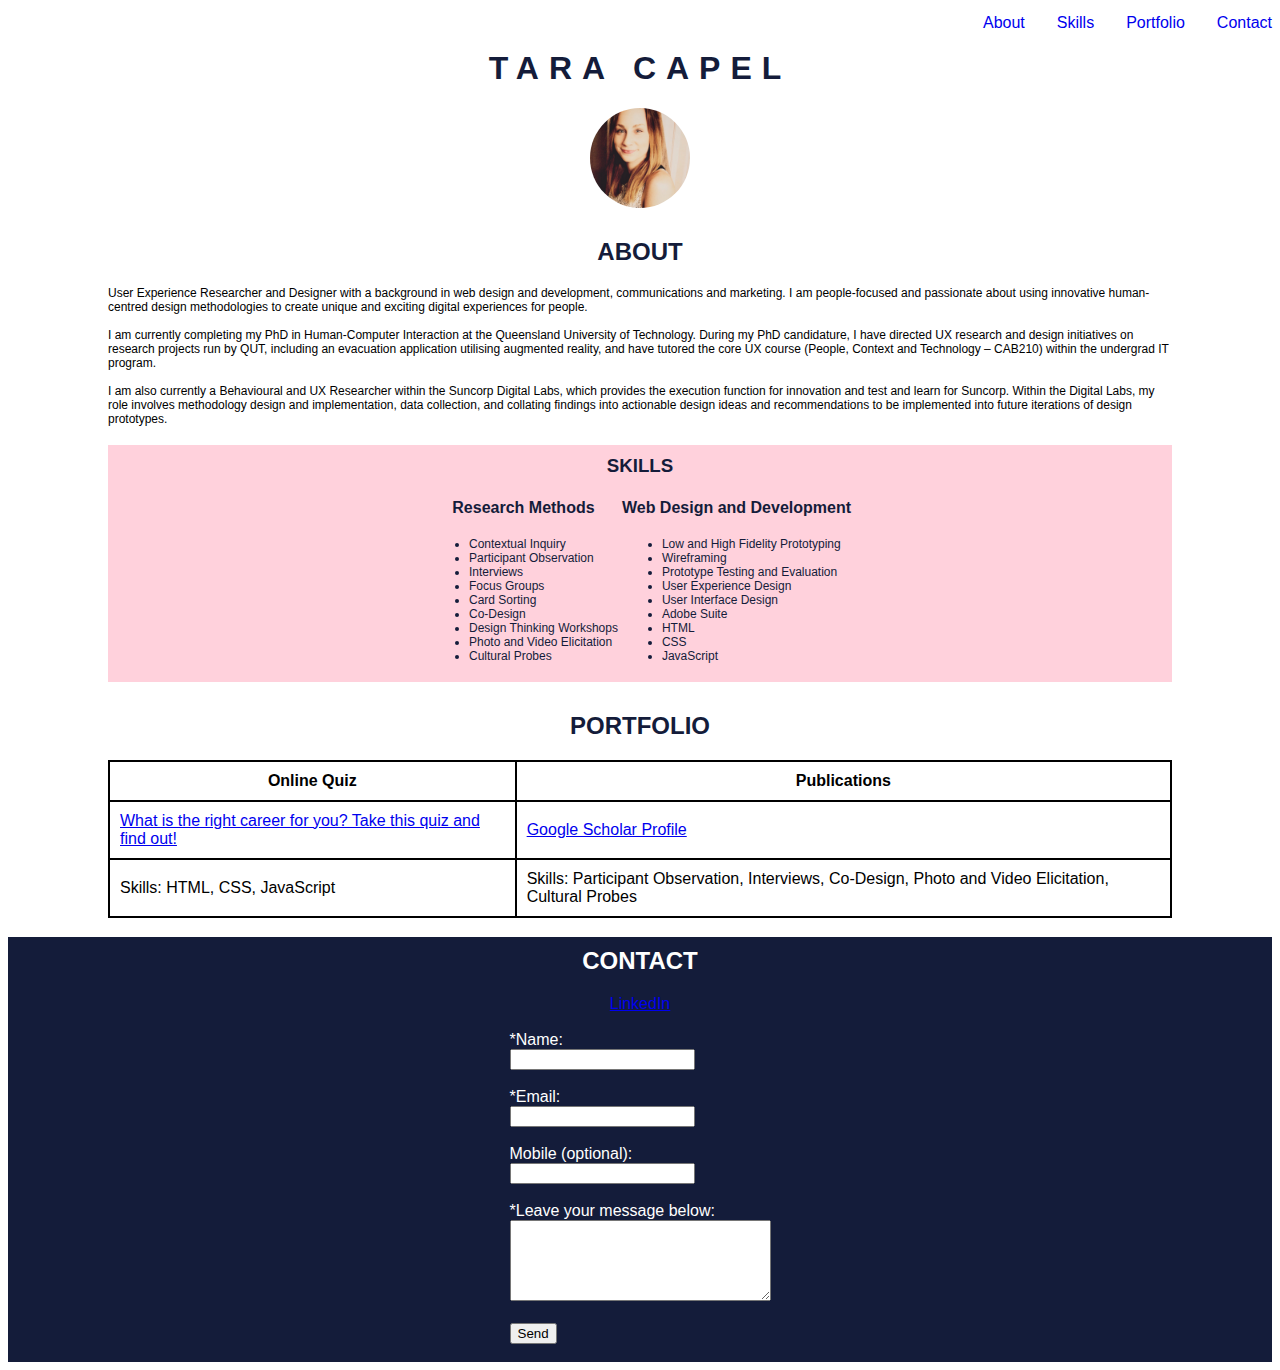
==== index.html @ 219ed420 "Add files via upload" ====
<!DOCTYPE html>
<html>
    <head>
        <link href="./style.css" type="text/css" rel="stylesheet">

        <!-- Load an icon library to show a hamburger menu (bars) on small screens -->
        <link rel="stylesheet" href="https://cdnjs.cloudflare.com/ajax/libs/font-awesome/4.7.0/css/font-awesome.min.css">
        
        <title>
            Tara Capel's Portfolio
        </title>
    </head>
        <body>
            <header>
                <nav class="topnav" id="portfolioTopnav">
                    <a href="#contact">Contact</a>
                    <a href="#portfolio">Portfolio</a>
                    <a href="#skills">Skills</a>
                    <a href="#about">About</a>
                    <a href="javascript:void(0);" class="icon" onclick="openMenu()">
                    <i class="fa fa-bars"></i>
                  </a>
                </nav>
                
                <h1>Tara Capel</h1>
                </header>

<main>
        <!--About section-->
        <div class="about" id="aboutsection">
            <figure>
                <a href="https://www.linkedin.com/in/taracapel/" target="_blank"><img src="./taracapel.png" height="100" alt="A photo of Tara Capel"/></a>
            </figure>

            <h2 id="about">About</h2>
            
            <p>User Experience Researcher and Designer with a background in web design and development, communications and marketing. I am people-focused and passionate about using innovative human-centred design methodologies to create unique and exciting digital experiences for people.
                <br>
                <br>
                I am currently completing my PhD in Human-Computer Interaction at the Queensland University of Technology. During my PhD candidature, I have directed UX research and design initiatives on research projects run by QUT, including an evacuation application utilising augmented reality, and have tutored the core UX course (People, Context and Technology – CAB210) within the undergrad IT program.
                <br>
                <br>
                I am also currently a Behavioural and UX Researcher within the Suncorp Digital Labs, which provides the execution function for innovation and test and learn for Suncorp. Within the Digital Labs, my role involves methodology design and implementation, data collection, and collating findings into actionable design ideas and recommendations to be implemented into future iterations of design prototypes.</p>
            
       

        <!--Skills section-->
    <div class="skills" id="skillssection">
        <h3 id="skills">Skills</h3>

        <table>
            <tr>
                <th>Research Methods</th>
                <th>Web Design and Development</th>
            </tr>
            <tr>
            <td><ul>
                <li>Contextual Inquiry</li>
                <li>Participant Observation</li>
                <li>Interviews</li>
                <li>Focus Groups</li>
                <li>Card Sorting</li>
                <li>Co-Design</li>
                <li>Design Thinking Workshops</li>
                <li>Photo and Video Elicitation</li>
                <li>Cultural Probes</li>
            </ul>
        </td>
            <td><ul>
                <li>Low and High Fidelity Prototyping</li>
                <li>Wireframing</li>
                <li>Prototype Testing and Evaluation</li>
                <li>User Experience Design</li>
                <li>User Interface Design</li>
                <li>Adobe Suite</li>
                <li>HTML</li>
            <li>CSS</li>
            <li>JavaScript</li>
            </ul>
        </td>
     
        </tr>
            
            
        </table>

       
    </div>
</div>

        <!--Portfolio section-->
        <div id="portfoliosection">
        <h2 id="portfolio">Portfolio</h2>
        <table>
            <tr>
                <th>Online Quiz</th>
                <th>Publications</th>
            </tr>
            <tr>
            <td><a href="./quiz.html" target="_blank">What is the right career for you? Take this quiz and find out!</a></td>
            <td><a href="https://scholar.google.com/citations?hl=en&user=qxDHolMAAAAJ" target="_blank">Google Scholar Profile</a></td>   
        </tr>
            <tr>
                <td>Skills: HTML, CSS, JavaScript</td>
                <td>Skills: Participant Observation, Interviews, Co-Design, Photo and Video Elicitation, Cultural Probes</td>
            
            </tr>

            
        </table>
    
    </div>

        <!--Contact section-->
        <div id="contactsection">
        <h2 id="contact" class="white">Contact</h2>
        <a href="https://www.linkedin.com/in/taracapel/" target="_blank">LinkedIn</a>
        <br>
        <br>
        <form>
            <label for="name">*Name:</label>
            <br>
            <input type="text" name="name" required>
            <br>
            <br>
            <label for="email">*Email:</label>
            <br>
            <input type="text" name="email" id="email" required pattern="[a-z0-9._%+-]+@[a-z0-9.-]+\.[a-z]{2,}$">
            <br>
            <br>
            <label for="mobile">Mobile (optional):</label>
            <br>
            <input type="text" name="mobile" id="mobile" pattern="[0-9]">            
            <br>
            <br>
            <label for="message">*Leave your message below:</label>
            <br>
            <textarea id="message" name="message" rows="5" cols="30" required></textarea>
            
            <br>
            <br>
            <input type="submit" value="Send">

        </form>
        <br>
        <br>
    </div>
</main>
<script src="./script.js"></script>
    </body>

</html>
---- style.css ----
h1 {
  color: #141c3a;
  text-transform: uppercase;
  text-align: center;
  letter-spacing: 10px;
}

h2 {
  color: #141c3a;
  text-transform: uppercase;
  text-align: center;
  padding-top: 10px;
    }

h3 {
  color: #141c3a;
  text-transform: uppercase;
  text-align: center;
  padding-top: 10px;
}

h4 {
  font-size 14px;
}

p {
  font-size: 12px;
}

.white {
  color: white;
}

#aboutsection {
    margin-left: 100px;
    margin-right: 100px;
}

#portfoliosection {
  margin-left: 100px;
  margin-right: 100px;
}

body {
  font-family: Arial;

}

ul li {
  font-size: 12px;
  text-align: left;
}

#contactsection {
  background-color: #141c3a;
  text-align: center;
  display: block;
}

form {
  display: inline-block;
  margin-left: auto;
  margin-right: auto;
  text-align: left;
  color: white;
}

#portfoliosection table,
#portfoliosection th,
#portfoliosection td {
   
  border: 2px solid black;
  border-collapse: collapse;
  padding: 10px;
}

#skillssection table,
#skillssection th,
#skillssection td {
  vertical-align: top;    
  margin-left: auto;
  margin-right: auto;
}

#skillssection {
  background-color: #ffd1dc;
  color: #141c3a;
}

main {
  margin-top: 20px;
}

header {
  margin-top: 50px;
}

img {
  border-radius: 100%;
  display: block;
  margin-left: auto;
  margin-right: auto;
 
}


.topnav {
  position: fixed;
  top: 0;
  width: 100%;
  background-color: white;
}

.topnav a {
  float: right;
display: block;
text-align: center;
padding: 14px 16px;
text-decoration: none;

}

.topnav .icon {
  display: none;
}

/* When the screen is less than 600 pixels wide, hide all links. Show the link that contains should open and close the nav (.icon) */
@media screen and (max-width: 600px) {
    .topnav a {display: none;}
    .topnav a.icon {
      float: right;
      display: block;
    }
  }
  
  /* The "responsive" class is added to the topnav with JavaScript when the user clicks on the icon. This class makes the topnav look good on small screens (display the links vertically instead of horizontally) */
  @media screen and (max-width: 600px) {
    .topnav.responsive {position: relative;}
    .topnav.responsive a.icon {
      position: absolute;
      right: 0;
      top: 0;
    }
    .topnav.responsive a {
      float: none;
      display: block;
      text-align: left;
    }
  }
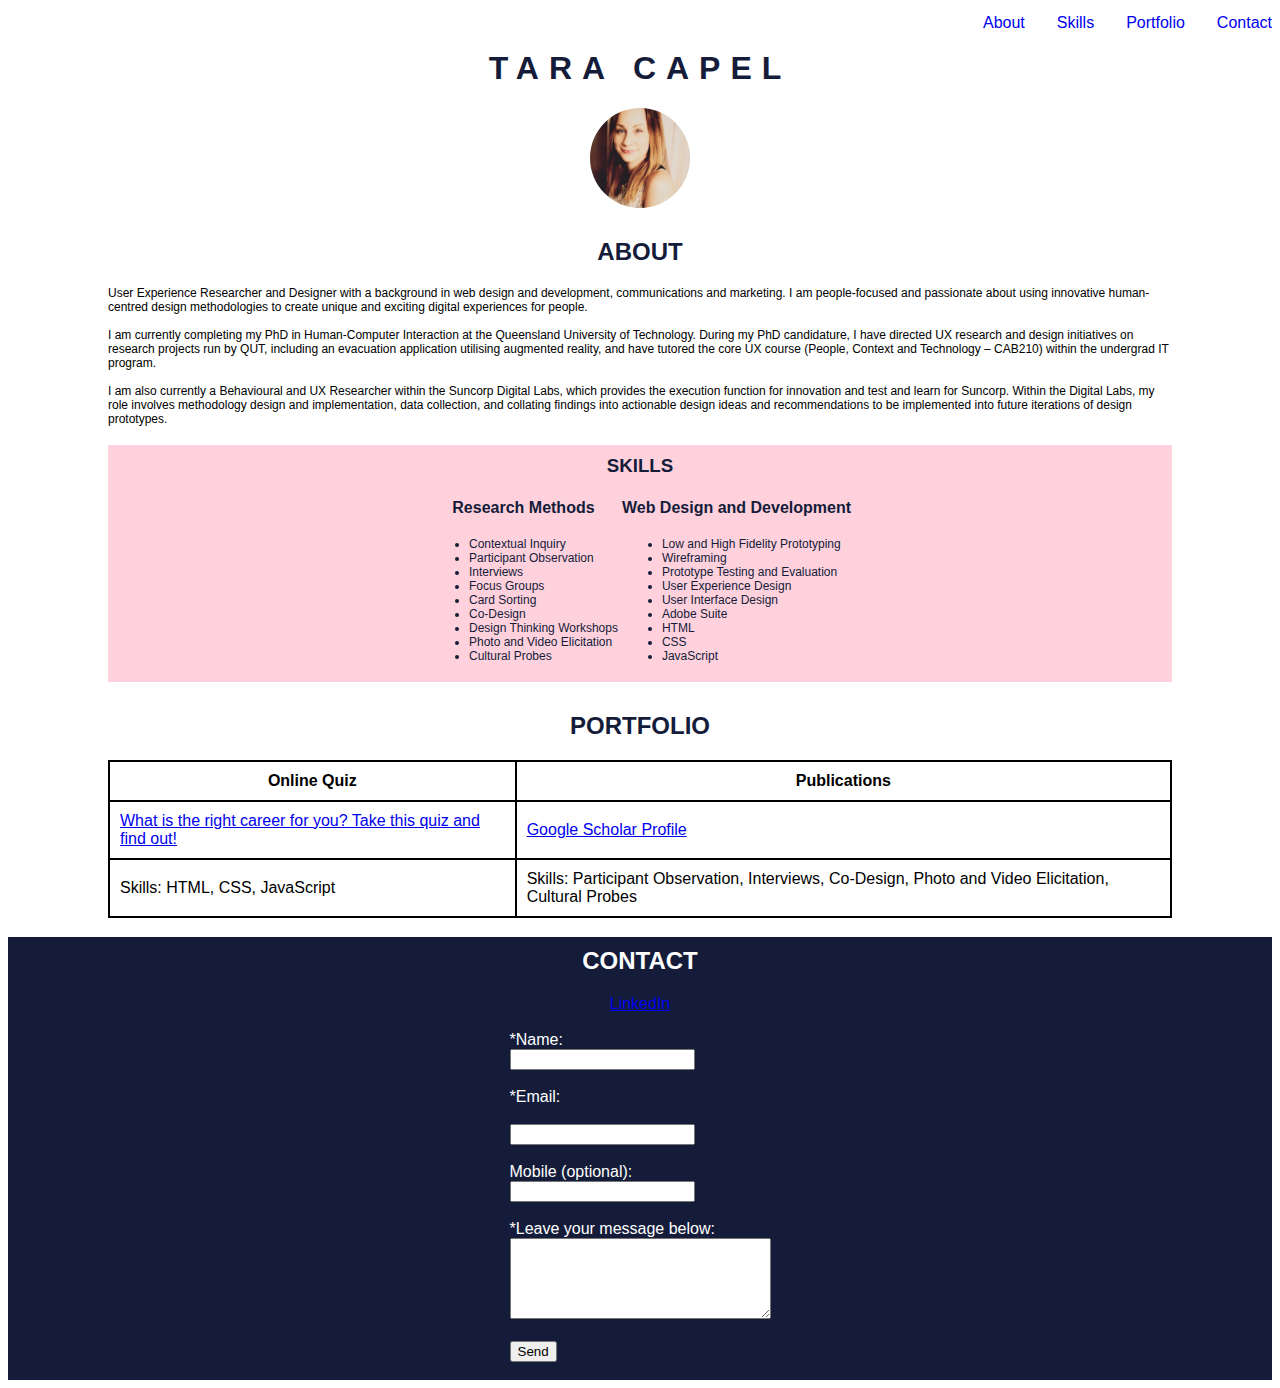
==== commit 7a7c6dce: "Update index.html" ====
--- a/index.html
+++ b/index.html
@@ -117,7 +117,7 @@
         <a href="https://www.linkedin.com/in/taracapel/" target="_blank">LinkedIn</a>
         <br>
         <br>
-        <form>
+        <form id="contactform" action="//formspree.io/tara_capel@hotmail.com" method="POST">
             <label for="name">*Name:</label>
             <br>
             <input type="text" name="name" required>
@@ -125,7 +125,9 @@
             <br>
             <label for="email">*Email:</label>
             <br>
-            <input type="text" name="email" id="email" required pattern="[a-z0-9._%+-]+@[a-z0-9.-]+\.[a-z]{2,}$">
+            <input type="hidden" name="_subject" value="Portfolio Form">
+            <br>
+            <input type="text" name="_replyto" id="email" required pattern="[a-z0-9._%+-]+@[a-z0-9.-]+\.[a-z]{2,}$">
             <br>
             <br>
             <label for="mobile">Mobile (optional):</label>
@@ -149,4 +151,4 @@
 <script src="./script.js"></script>
     </body>
 
-</html>+</html>
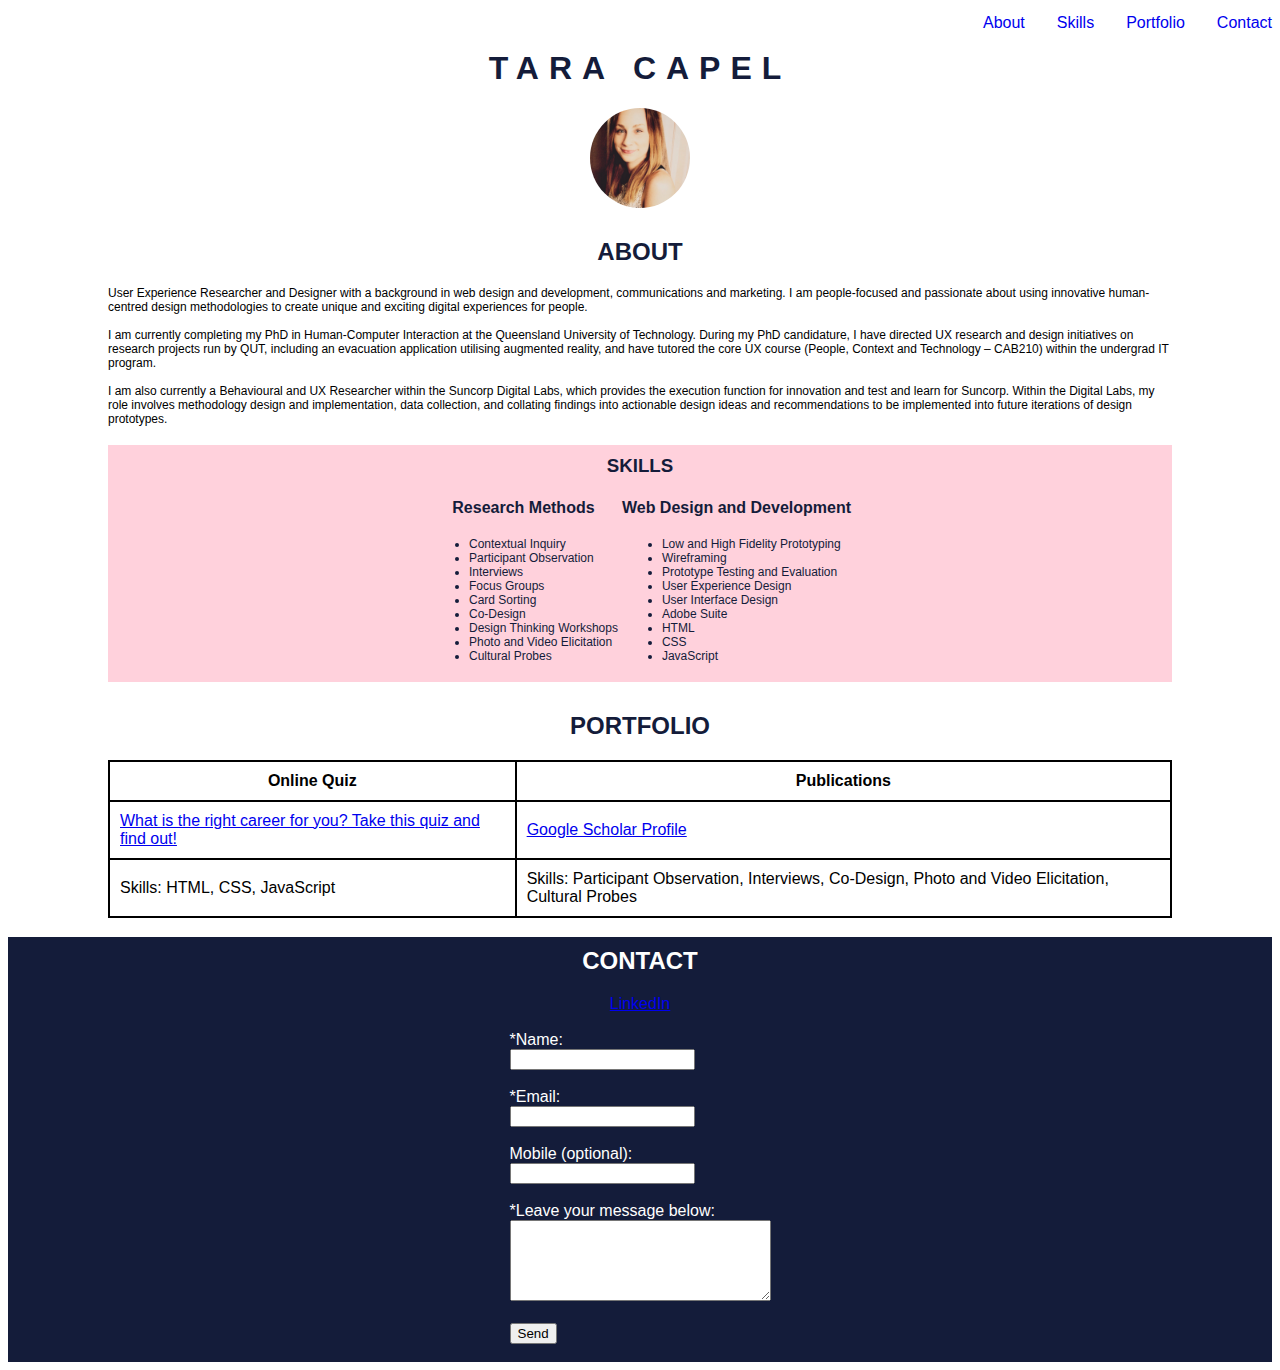
==== commit 6ae3f68a: "Update index.html" ====
--- a/index.html
+++ b/index.html
@@ -117,7 +117,7 @@
         <a href="https://www.linkedin.com/in/taracapel/" target="_blank">LinkedIn</a>
         <br>
         <br>
-        <form id="contactform" action="//formspree.io/tara_capel@hotmail.com" method="POST">
+        <form id="contactform" action="https://formspree.io/f/myybwqpn" method="POST">
             <label for="name">*Name:</label>
             <br>
             <input type="text" name="name" required>
@@ -125,9 +125,7 @@
             <br>
             <label for="email">*Email:</label>
             <br>
-            <input type="hidden" name="_subject" value="Portfolio Form">
-            <br>
-            <input type="text" name="_replyto" id="email" required pattern="[a-z0-9._%+-]+@[a-z0-9.-]+\.[a-z]{2,}$">
+            <input type="text" name="email" id="email" required pattern="[a-z0-9._%+-]+@[a-z0-9.-]+\.[a-z]{2,}$">
             <br>
             <br>
             <label for="mobile">Mobile (optional):</label>
@@ -138,7 +136,6 @@
             <label for="message">*Leave your message below:</label>
             <br>
             <textarea id="message" name="message" rows="5" cols="30" required></textarea>
-            
             <br>
             <br>
             <input type="submit" value="Send">
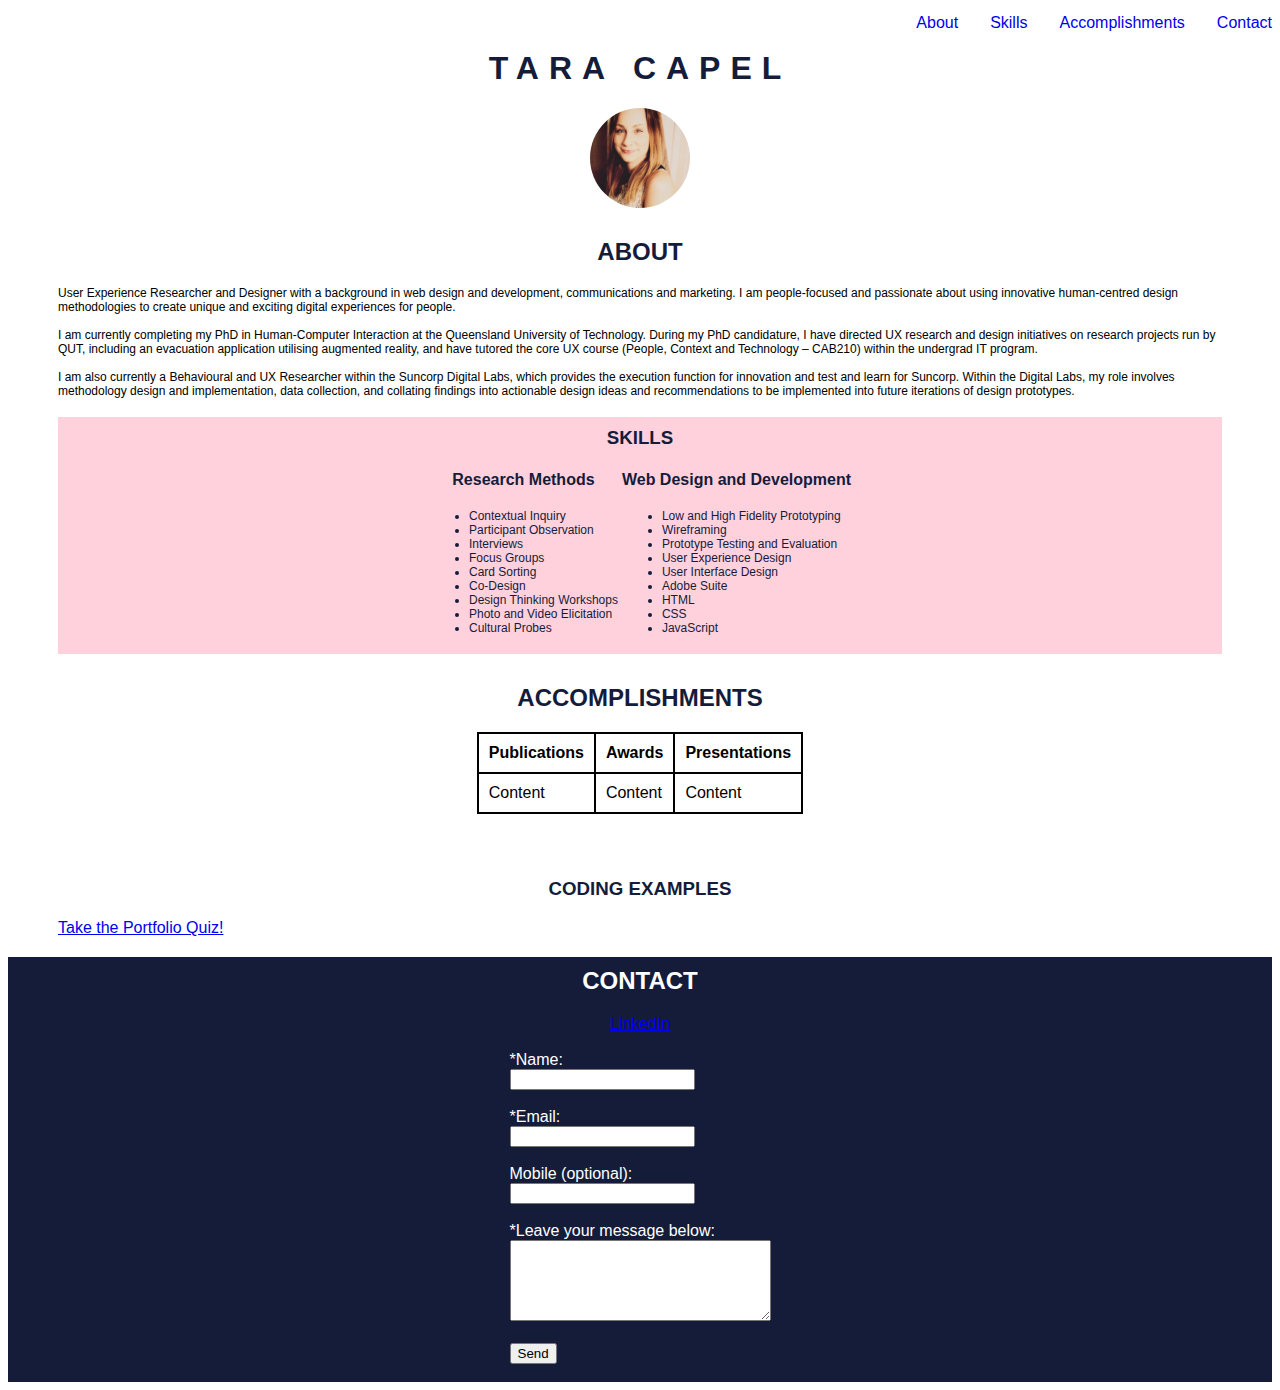
==== commit 768bac71: "Add files via upload" ====
--- a/index.html
+++ b/index.html
@@ -5,6 +5,8 @@
 
         <!-- Load an icon library to show a hamburger menu (bars) on small screens -->
         <link rel="stylesheet" href="https://cdnjs.cloudflare.com/ajax/libs/font-awesome/4.7.0/css/font-awesome.min.css">
+        
+        <meta name="viewport" content="width=device-width, user-scalable=no">
         
         <title>
             Tara Capel's Portfolio
@@ -14,7 +16,7 @@
             <header>
                 <nav class="topnav" id="portfolioTopnav">
                     <a href="#contact">Contact</a>
-                    <a href="#portfolio">Portfolio</a>
+                    <a href="#accomplishments">Accomplishments</a>
                     <a href="#skills">Skills</a>
                     <a href="#about">About</a>
                     <a href="javascript:void(0);" class="icon" onclick="openMenu()">
@@ -88,26 +90,29 @@
     </div>
 </div>
 
-        <!--Portfolio section-->
-        <div id="portfoliosection">
-        <h2 id="portfolio">Portfolio</h2>
+        <!--Accomplishments section-->
+        <div id="accomplishmentssection">
+        <h2 id="accomplishments">Accomplishments</h2>
         <table>
             <tr>
-                <th>Online Quiz</th>
                 <th>Publications</th>
+                <th>Awards</th>
+                <th>Presentations</th>
             </tr>
             <tr>
-            <td><a href="./quiz.html" target="_blank">What is the right career for you? Take this quiz and find out!</a></td>
-            <td><a href="https://scholar.google.com/citations?hl=en&user=qxDHolMAAAAJ" target="_blank">Google Scholar Profile</a></td>   
+            <td>Content</td>
+            <td>Content</td> 
+            <td>Content</td>  
         </tr>
-            <tr>
-                <td>Skills: HTML, CSS, JavaScript</td>
-                <td>Skills: Participant Observation, Interviews, Co-Design, Photo and Video Elicitation, Cultural Probes</td>
-            
-            </tr>
 
             
         </table>
+        <br>
+        <br>
+
+        <h3>Coding Examples</h3>
+        <a href="./quiz.html" target="_blank">Take the Portfolio Quiz!</a>
+        
     
     </div>
 
@@ -117,7 +122,7 @@
         <a href="https://www.linkedin.com/in/taracapel/" target="_blank">LinkedIn</a>
         <br>
         <br>
-        <form id="contactform" action="https://formspree.io/f/myybwqpn" method="POST">
+        <form>
             <label for="name">*Name:</label>
             <br>
             <input type="text" name="name" required>
@@ -136,6 +141,7 @@
             <label for="message">*Leave your message below:</label>
             <br>
             <textarea id="message" name="message" rows="5" cols="30" required></textarea>
+            
             <br>
             <br>
             <input type="submit" value="Send">
@@ -148,4 +154,4 @@
 <script src="./script.js"></script>
     </body>
 
-</html>
+</html>--- a/style.css
+++ b/style.css
@@ -32,13 +32,13 @@
 }
 
 #aboutsection {
-    margin-left: 100px;
-    margin-right: 100px;
+    margin-left: 50px;
+    margin-right: 50px;
 }
 
-#portfoliosection {
-  margin-left: 100px;
-  margin-right: 100px;
+#accomplishmentssection {
+  margin-left: 50px;
+  margin-right: 50px;
 }
 
 body {
@@ -65,13 +65,14 @@
   color: white;
 }
 
-#portfoliosection table,
-#portfoliosection th,
-#portfoliosection td {
+#accomplishmentssection table,
+#accomplishmentssection th,
+#accomplishmentssection td {
    
   border: 2px solid black;
   border-collapse: collapse;
   padding: 10px;
+  margin: 0 auto;
 }
 
 #skillssection table,
@@ -125,17 +126,18 @@
 }
 
 /* When the screen is less than 600 pixels wide, hide all links. Show the link that contains should open and close the nav (.icon) */
-@media screen and (max-width: 600px) {
+@media only screen and (max-width: 600px) {
     .topnav a {display: none;}
     .topnav a.icon {
       float: right;
       display: block;
+      color:  #141c3a;
     }
   }
   
   /* The "responsive" class is added to the topnav with JavaScript when the user clicks on the icon. This class makes the topnav look good on small screens (display the links vertically instead of horizontally) */
-  @media screen and (max-width: 600px) {
-    .topnav.responsive {position: relative;}
+  @media only screen and (max-width: 600px) {
+    .topnav.responsive {position: fixed;}
     .topnav.responsive a.icon {
       position: absolute;
       right: 0;
@@ -148,3 +150,48 @@
     }
   }
 
+  
+
+
+
+  
+  
+
+  
+
+  
+  
+  
+  
+  
+  
+  
+  
+  
+  
+  
+  
+  
+  
+  
+  
+  
+  
+  
+  
+
+  
+  
+  
+  
+  
+
+  
+  
+  
+  
+  
+  
+  
+
+  